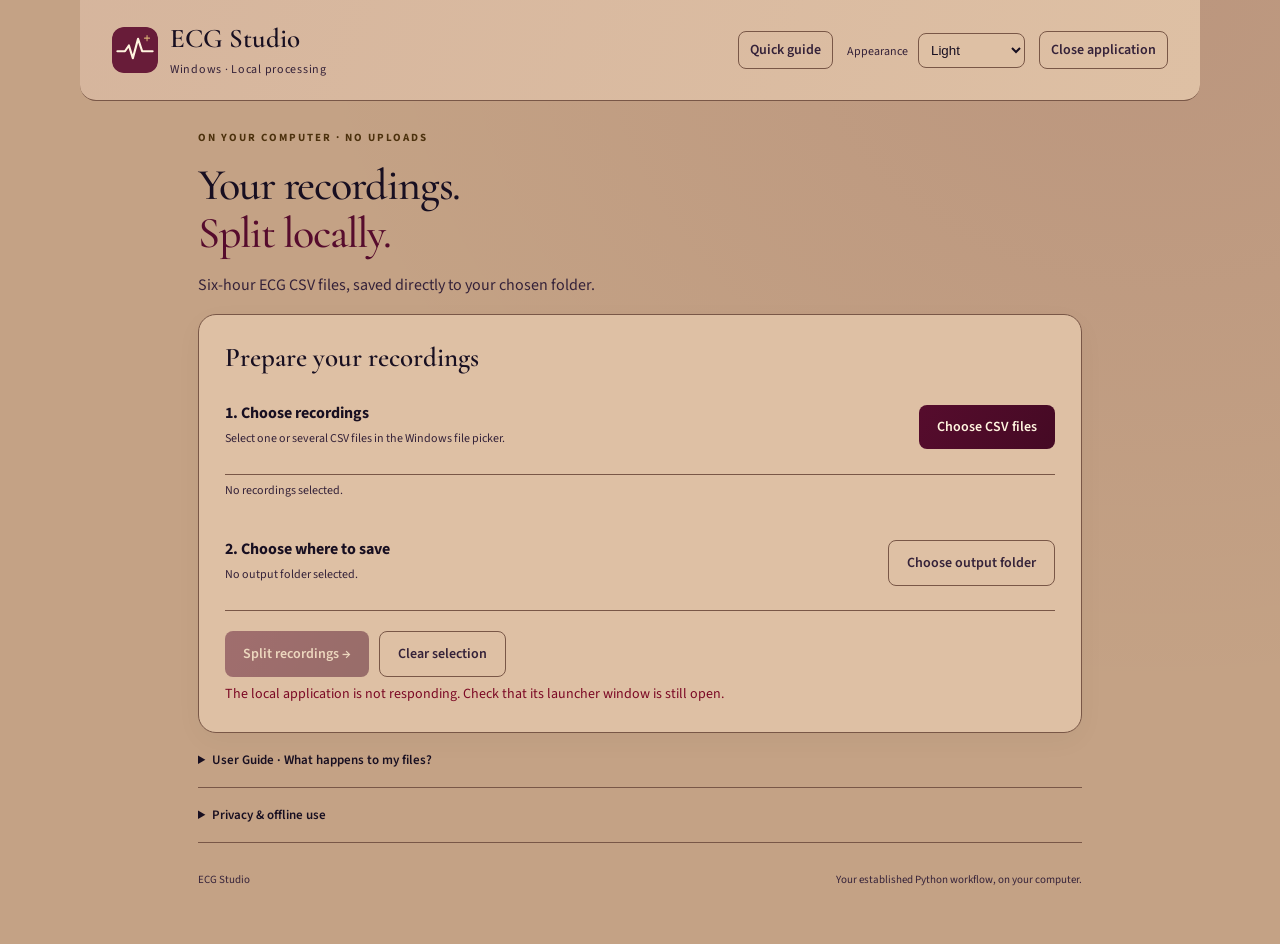
==== ECG_Studio_Windows/frontend/index.html @ 80320006 "Add standalone Windows version" ====
<!doctype html><html lang="en"><head><meta charset="utf-8"><meta name="viewport" content="width=device-width,initial-scale=1"><meta name="desktop-token" content="__SESSION_TOKEN__"><title>ECG Studio · Windows</title><link rel="icon" href="assets/favicon.png"><link rel="stylesheet" href="styles.css"><link rel="stylesheet" href="desktop.css"><script src="desktop.js" defer></script></head>
<body><header><a class="brand" href="/"><img class="brand-icon" src="assets/logo.svg" width="46" height="46" alt=""><span>ECG Studio<small>Windows · Local processing</small></span></a><div class="header-tools"><button id="quick-guide" class="secondary">Quick guide</button><label>Appearance <select id="theme"><option value="light">Light</option><option value="dark">OLED Dark</option><option value="colored">Colour</option></select></label><button id="quit" class="secondary">Close application</button></div></header>
<main><div class="eyebrow">ON YOUR COMPUTER · NO UPLOADS</div><h1>Your recordings.<br><em>Split locally.</em></h1><p class="intro">Six-hour ECG CSV files, saved directly to your chosen folder.</p><section class="workspace"><h2>Prepare your recordings</h2><div class="desktop-step"><div><strong>1. Choose recordings</strong><p class="fine">Select one or several CSV files in the Windows file picker.</p></div><button id="choose-files">Choose CSV files</button></div><div id="selected"><p class="fine">No recordings selected.</p></div><div class="desktop-step"><div><strong>2. Choose where to save</strong><p id="output-root" class="fine path">No output folder selected.</p></div><button id="choose-folder" class="secondary">Choose output folder</button></div><div class="actions"><button id="start" disabled>Split recordings →</button><button id="clear" class="secondary">Clear selection</button><button id="cancel" class="secondary" hidden>Stop batch</button></div><p id="status" role="status" aria-live="polite">Choose recordings and an output folder to begin.</p></section>
<section id="results-section" hidden><div class="section-head"><h2>Processing & saved files</h2><button id="open-batch" class="secondary">Open batch folder</button></div><p id="batch-path" class="fine path"></p><div id="results" aria-live="polite"></div></section>
<details><summary>User Guide · What happens to my files?</summary><p>Your original recordings stay unchanged. Each run creates a new ECG_Studio folder inside the destination you choose. Each input has its own numbered subfolder, containing its six-hour CSV files. Completed outputs stay on your computer until you delete them.</p><p>Reads 100,000 rows per chunk. Invalid timestamps and non-numeric/missing signal values are discarded, as in your original script. The first valid timestamp starts the first six-hour window. A final partial window is kept. No resampling, filtering, sorting or timezone correction is added.</p><p>Expected format: comma-separated text with timestamp, ECG raw and ECG millivolt columns. Timestamps follow <code>2026-06-18 08:52:24.000</code>. Output names and all six columns match the original Python workflow. Comments are not copied into output files. A header row can count as discarded.</p><p>Large recordings need free space for expanded CSV outputs. Admission checks estimate six times the input size plus a reserve; actual output size varies. Files run sequentially. Stop batch takes effect after the current chunk is written; the current incomplete output is removed, and earlier completed recordings remain.</p></details>
<details><summary>Privacy & offline use</summary><p>This application runs only on this computer at a local 127.0.0.1 address. It makes no external service requests, uploads no recordings and uses locally bundled fonts. No Render account, Vercel deployment, Python installation or internet connection is needed to process files.</p><p>Processing summaries may contain local filenames, output paths and row counts. They are saved in your selected batch folder. They contain no ECG sample values. Keep output folders and recordings out of public repositories.</p><p>Closing the browser tab does not stop the application. Use Close application, or return to the still-open launcher window. If you launch another copy, it opens a separate local session.</p></details><footer>ECG Studio <span>Your established Python workflow, on your computer.</span></footer></main>
<dialog id="guide-dialog" aria-labelledby="guide-title"><div class="dialog-head"><h2 id="guide-title">Quick guide</h2><button id="close-guide" class="secondary">Close</button></div><ol><li>Choose your CSV recordings.</li><li>Choose an output folder with enough free space.</li><li>Click Split recordings, then Open output folder when complete.</li></ol><div class="example"><strong>Example</strong><p>First valid sample: 08:52:24. A sample exactly at 14:52:24 belongs in the second window.</p></div><p class="fine">Keep the launcher window open while working. No recording uploads or cloud connection settings are needed.</p></dialog></body></html>
---- ECG_Studio_Windows/frontend/styles.css ----
@font-face{font-family:"Source Sans 3";font-style:normal;font-weight:400;font-display:swap;src:url("assets/fonts/source-sans-400.ttf") format("truetype")}
@font-face{font-family:"Source Sans 3";font-style:normal;font-weight:600;font-display:swap;src:url("assets/fonts/source-sans-600.ttf") format("truetype")}
@font-face{font-family:"Source Sans 3";font-style:normal;font-weight:700;font-display:swap;src:url("assets/fonts/source-sans-700.ttf") format("truetype")}
@font-face{font-family:"Cormorant Garamond";font-style:normal;font-weight:500;font-display:swap;src:url("assets/fonts/cormorant-500.ttf") format("truetype")}
@font-face{font-family:"Cormorant Garamond";font-style:normal;font-weight:600;font-display:swap;src:url("assets/fonts/cormorant-600.ttf") format("truetype")}
:root{color-scheme:light;--bg:#c4a285;--surface:#dec0a4;--ink:#180f21;--muted:#352239;--accent:#560c2d;--line:#795747;--soft:#cfaa8e;--gold:#4c310d;--success:#063e27;--button-ink:#fff4df;--action:#560c2d;--error:#7b0824}*{box-sizing:border-box}body{margin:0;background:var(--bg);color:var(--ink);font:16px/1.55 "Source Sans 3",system-ui,-apple-system,Segoe UI,sans-serif}body[data-theme=dark]{color-scheme:dark;--bg:#000;--surface:#13030b;--ink:#fff3e8;--muted:#edc3d5;--accent:#ff9bbe;--line:#9a5370;--soft:#260818;--gold:#f0c47a;--success:#8ee3b5;--button-ink:#fff4df;--action:#9f0b3c;--error:#ff9db2}body[data-theme=colored]{color-scheme:dark;--bg:#130517;--surface:#350a2c;--ink:#fff3e8;--muted:#f2c5dd;--accent:#ffb6d2;--line:#b56b98;--soft:#4c1037;--gold:#f9ce85;--success:#9ee6bd;--button-ink:#fff4df;--action:#8b0636;--error:#ffb0c0}header{max-width:1120px;margin:auto;padding:22px 32px;display:flex;justify-content:space-between;align-items:center;gap:20px;flex-wrap:wrap;border-bottom:1px solid var(--line)}.brand{display:flex;align-items:center;gap:12px;color:var(--ink);text-decoration:none;font:600 27px "Cormorant Garamond",Georgia,serif}.brand small{display:block;font:12px "Source Sans 3",system-ui;color:var(--muted);letter-spacing:.06em;margin-top:6px}.mark{display:grid;place-items:center;background:linear-gradient(135deg,#a8234a,#531d3c);color:white;width:46px;height:46px;border-radius:14px;font:42px Georgia}header label{font-size:12px;color:var(--muted)}select{margin-left:8px;padding:8px;border:1px solid var(--line);border-radius:8px;background:var(--surface);color:var(--ink)}main{max-width:940px;margin:28px auto;padding:0 28px}.eyebrow{font-size:11px;font-weight:700;color:var(--gold);letter-spacing:.18em}h1{font:normal clamp(32px,4.5vw,44px)/1.1 "Cormorant Garamond",Georgia,serif;letter-spacing:-.025em;margin:15px 0}h1 em{color:var(--accent);font-style:normal}.intro{max-width:590px;color:var(--muted)}.steps{display:flex;gap:36px;font-size:12px;color:var(--muted);margin:28px 0}.steps span:first-child{color:var(--accent)}.workspace{background:var(--surface);border:1px solid var(--line);border-radius:18px;padding:26px}.section-head{display:flex;align-items:center;justify-content:space-between;gap:15px}h2{font:600 27px "Cormorant Garamond",Georgia,serif;margin:0 0 7px}h3{font-size:17px;margin:6px 0}p{margin:7px 0 16px}.section-head p,.drop p{color:var(--muted);font-size:13px}.badge{color:var(--gold);font-size:11px;white-space:nowrap}.drop{border:1.5px dashed var(--line);border-radius:12px;background:var(--soft);text-align:center;padding:24px 16px;margin-top:18px}.drop.over{border-color:var(--accent)}.upload-icon{font-size:25px;color:var(--accent)}button,.button{font:600 14px "Source Sans 3",system-ui;display:inline-block;border:0;border-radius:8px;padding:12px 18px;background:linear-gradient(120deg,var(--action),color-mix(in srgb,var(--action) 80%,#000));color:var(--button-ink);cursor:pointer;text-decoration:none}button:disabled{opacity:.45;cursor:not-allowed}.secondary{background:transparent!important;color:var(--muted)!important;border:1px solid var(--line)}button:focus-visible,.button:focus-visible,summary:focus-visible,select:focus-visible{outline:3px solid var(--gold);outline-offset:3px}input[type=file]{display:block;margin:12px auto;max-width:100%;font-size:12px}.fine{font-size:12px!important;color:var(--muted)}.actions{display:flex;gap:10px;margin-top:20px;flex-wrap:wrap}#notice{font-size:13px;margin:16px 0 0;color:var(--muted)}.file-row{padding:12px 0;display:flex;justify-content:space-between;gap:15px;border-bottom:1px solid var(--line);font-size:13px;overflow-wrap:anywhere}.job{background:var(--surface);padding:22px;border:1px solid var(--line);border-radius:12px;margin:16px 0}.job h3{overflow-wrap:anywhere}.job .actions{margin-top:12px}.error{color:var(--error)}.success{color:var(--success)}progress{display:block;width:100%;height:9px;margin:15px 0;accent-color:var(--accent)}.output{display:flex;align-items:center;justify-content:space-between;gap:12px;padding:10px 0;border-bottom:1px solid var(--line);font-size:12px;overflow-wrap:anywhere}.output button{padding:7px 10px}#results-section{margin:32px 0}details{border-bottom:1px solid var(--line);padding:17px 0;font-size:13px}summary{cursor:pointer;font-weight:600}details p{margin-top:12px;color:var(--muted)}footer{display:flex;justify-content:space-between;gap:16px;padding:28px 0;color:var(--muted);font-size:11px}@media(max-width:580px){header{padding:18px;flex-wrap:wrap}.brand{font-size:21px}main{padding:0 16px;margin-top:30px}.workspace{padding:18px}.section-head{align-items:flex-start}.badge{display:none}.steps{gap:22px}footer{display:block}footer span{display:block;margin-top:5px}}@media(prefers-reduced-motion:reduce){*{scroll-behavior:auto}}

.brand-icon{flex-shrink:0;border-radius:12px}.header-tools{display:flex;align-items:center;justify-content:flex-end;gap:14px;flex-wrap:wrap}.header-tools nav{display:flex;flex-wrap:wrap;gap:7px}.header-tools button{padding:8px 11px}.header-tools label{white-space:nowrap}.brand{flex-shrink:0}body{background-image:radial-gradient(ellipse at 90% 0%,color-mix(in srgb,var(--accent) 8%,transparent),transparent 52%)}.workspace{box-shadow:0 8px 28px #00000009}.button:hover,button:not(:disabled):hover{filter:brightness(1.08)}a{color:var(--accent)}dialog{max-width:560px;width:calc(100% - 32px);max-height:85vh;overflow:auto;border:1px solid var(--line);border-radius:16px;padding:24px;background:var(--surface);color:var(--ink);font:16px/1.55 "Source Sans 3",system-ui}dialog::backdrop{background:#0e0516b8}.dialog-head{display:flex;align-items:center;justify-content:space-between;gap:12px}.dialog-head h2{margin:0}dialog ol{padding-left:23px}dialog li{padding:7px 0}.example{background:var(--soft);border-left:3px solid var(--gold);padding:13px 16px;border-radius:4px}.example p{margin:5px 0}#share-address{display:block;width:100%;padding:12px;background:var(--soft);border:1px solid var(--line);border-radius:6px;color:var(--ink);font:inherit;margin:9px 0 15px}#sharing-status:empty{display:none}button:focus-visible,input:focus-visible{outline:3px solid var(--gold);outline-offset:3px}@media(max-width:760px){header{align-items:flex-start}.header-tools{justify-content:flex-start;gap:10px}.header-tools nav{order:2;width:100%}.header-tools label{order:1}.brand{font-size:25px}.brand-icon{width:42px;height:42px}}

header{background:linear-gradient(110deg,color-mix(in srgb,var(--surface) 94%,var(--accent)),var(--surface));border-radius:0 0 16px 16px}.drop{border-color:var(--line)}.connection-form{margin:14px 0;padding:16px;background:var(--soft);border-radius:10px}.connection-form label{display:block;font-weight:600;margin-bottom:7px}#service-url{display:block;width:100%;padding:11px;margin:0 0 12px;background:var(--surface);color:var(--ink);border:1px solid var(--line);border-radius:7px;font:inherit}#service-url::placeholder{color:var(--muted);opacity:1}.connection-form .fine{margin-top:12px}#service.error{color:var(--error)}
---- ECG_Studio_Windows/frontend/desktop.css ----
.desktop-step{display:flex;justify-content:space-between;align-items:center;gap:20px;padding:20px 0;border-bottom:1px solid var(--line)}.desktop-step p{margin:5px 0}.path{overflow-wrap:anywhere;word-break:break-word}.desktop-step button{flex-shrink:0}#status{font-size:14px;margin-bottom:0}button[hidden],section[hidden]{display:none!important}#selected{max-height:230px;overflow:auto}#output-root{max-width:560px}@media(max-width:580px){.desktop-step{align-items:flex-start;flex-direction:column;gap:10px}}.closed{padding:32px;background:var(--surface);border-radius:14px}.state-label{font-weight:600;text-transform:capitalize}
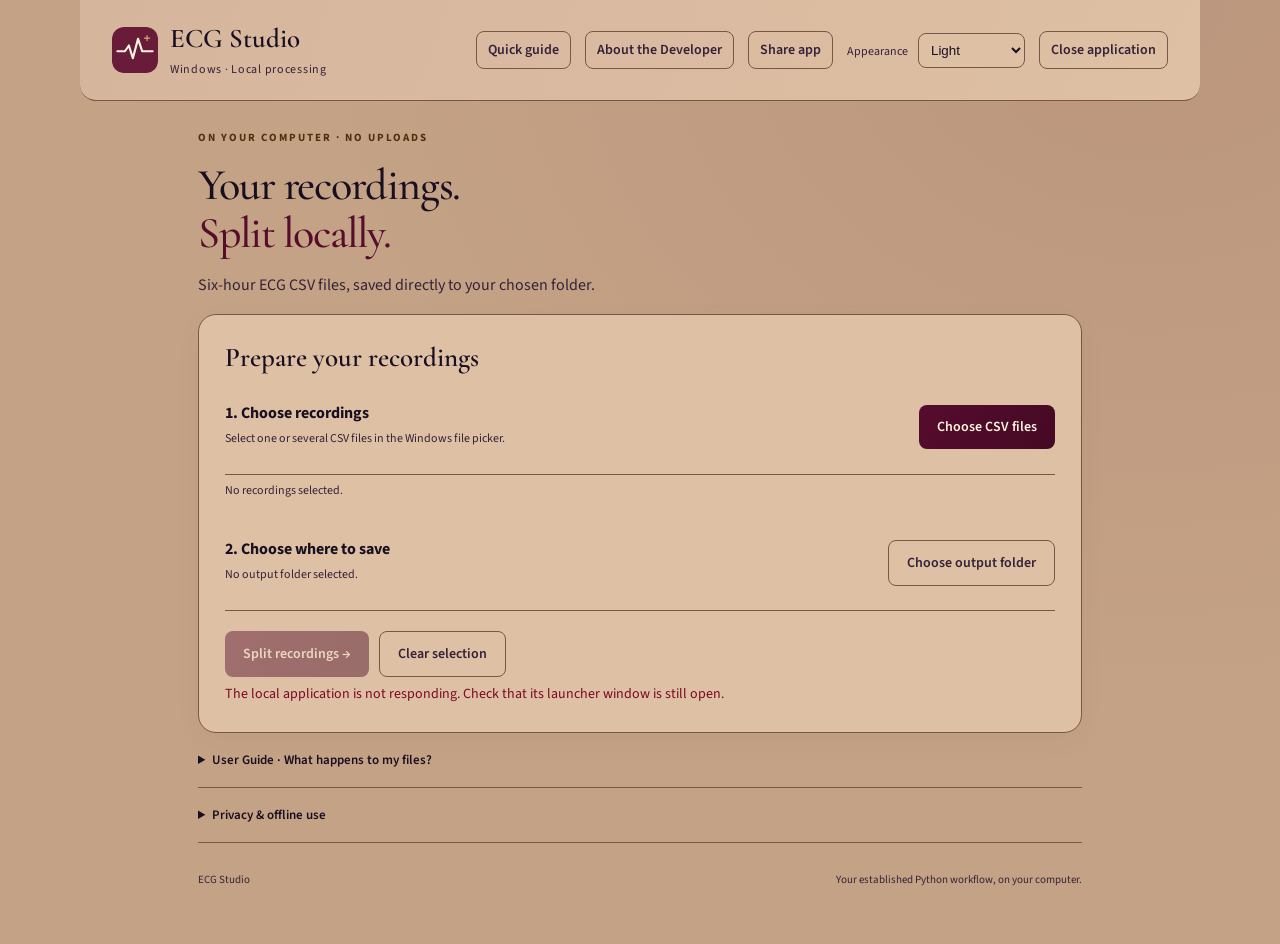
==== commit fd3db39f: "Update 1" ====
--- a/ECG_Studio_Windows/frontend/index.html
+++ b/ECG_Studio_Windows/frontend/index.html
@@ -1,7 +1,7 @@
-<!doctype html><html lang="en"><head><meta charset="utf-8"><meta name="viewport" content="width=device-width,initial-scale=1"><meta name="desktop-token" content="__SESSION_TOKEN__"><title>ECG Studio · Windows</title><link rel="icon" href="assets/favicon.png"><link rel="stylesheet" href="styles.css"><link rel="stylesheet" href="desktop.css"><script src="desktop.js" defer></script></head>
-<body><header><a class="brand" href="/"><img class="brand-icon" src="assets/logo.svg" width="46" height="46" alt=""><span>ECG Studio<small>Windows · Local processing</small></span></a><div class="header-tools"><button id="quick-guide" class="secondary">Quick guide</button><label>Appearance <select id="theme"><option value="light">Light</option><option value="dark">OLED Dark</option><option value="colored">Colour</option></select></label><button id="quit" class="secondary">Close application</button></div></header>
+<!doctype html><html lang="en"><head><meta charset="utf-8"><meta name="viewport" content="width=device-width,initial-scale=1"><meta name="desktop-token" content="__SESSION_TOKEN__"><title>ECG Studio · Windows</title><link rel="icon" href="assets/favicon.png"><link rel="stylesheet" href="styles.css"><link rel="stylesheet" href="desktop.css"><script src="desktop.js" defer></script><script src="about.js" defer></script></head>
+<body><header><a class="brand" href="/"><img class="brand-icon" src="assets/logo.svg" width="46" height="46" alt=""><span>ECG Studio<small>Windows · Local processing</small></span></a><div class="header-tools"><button id="quick-guide" class="secondary">Quick guide</button><button id="about-developer" class="secondary">About the Developer</button><button id="share-desktop" class="secondary">Share app</button><label>Appearance <select id="theme"><option value="light">Light</option><option value="dark">OLED Dark</option><option value="colored">Colour</option></select></label><button id="quit" class="secondary">Close application</button></div></header>
 <main><div class="eyebrow">ON YOUR COMPUTER · NO UPLOADS</div><h1>Your recordings.<br><em>Split locally.</em></h1><p class="intro">Six-hour ECG CSV files, saved directly to your chosen folder.</p><section class="workspace"><h2>Prepare your recordings</h2><div class="desktop-step"><div><strong>1. Choose recordings</strong><p class="fine">Select one or several CSV files in the Windows file picker.</p></div><button id="choose-files">Choose CSV files</button></div><div id="selected"><p class="fine">No recordings selected.</p></div><div class="desktop-step"><div><strong>2. Choose where to save</strong><p id="output-root" class="fine path">No output folder selected.</p></div><button id="choose-folder" class="secondary">Choose output folder</button></div><div class="actions"><button id="start" disabled>Split recordings →</button><button id="clear" class="secondary">Clear selection</button><button id="cancel" class="secondary" hidden>Stop batch</button></div><p id="status" role="status" aria-live="polite">Choose recordings and an output folder to begin.</p></section>
 <section id="results-section" hidden><div class="section-head"><h2>Processing & saved files</h2><button id="open-batch" class="secondary">Open batch folder</button></div><p id="batch-path" class="fine path"></p><div id="results" aria-live="polite"></div></section>
 <details><summary>User Guide · What happens to my files?</summary><p>Your original recordings stay unchanged. Each run creates a new ECG_Studio folder inside the destination you choose. Each input has its own numbered subfolder, containing its six-hour CSV files. Completed outputs stay on your computer until you delete them.</p><p>Reads 100,000 rows per chunk. Invalid timestamps and non-numeric/missing signal values are discarded, as in your original script. The first valid timestamp starts the first six-hour window. A final partial window is kept. No resampling, filtering, sorting or timezone correction is added.</p><p>Expected format: comma-separated text with timestamp, ECG raw and ECG millivolt columns. Timestamps follow <code>2026-06-18 08:52:24.000</code>. Output names and all six columns match the original Python workflow. Comments are not copied into output files. A header row can count as discarded.</p><p>Large recordings need free space for expanded CSV outputs. Admission checks estimate six times the input size plus a reserve; actual output size varies. Files run sequentially. Stop batch takes effect after the current chunk is written; the current incomplete output is removed, and earlier completed recordings remain.</p></details>
 <details><summary>Privacy & offline use</summary><p>This application runs only on this computer at a local 127.0.0.1 address. It makes no external service requests, uploads no recordings and uses locally bundled fonts. No Render account, Vercel deployment, Python installation or internet connection is needed to process files.</p><p>Processing summaries may contain local filenames, output paths and row counts. They are saved in your selected batch folder. They contain no ECG sample values. Keep output folders and recordings out of public repositories.</p><p>Closing the browser tab does not stop the application. Use Close application, or return to the still-open launcher window. If you launch another copy, it opens a separate local session.</p></details><footer>ECG Studio <span>Your established Python workflow, on your computer.</span></footer></main>
-<dialog id="guide-dialog" aria-labelledby="guide-title"><div class="dialog-head"><h2 id="guide-title">Quick guide</h2><button id="close-guide" class="secondary">Close</button></div><ol><li>Choose your CSV recordings.</li><li>Choose an output folder with enough free space.</li><li>Click Split recordings, then Open output folder when complete.</li></ol><div class="example"><strong>Example</strong><p>First valid sample: 08:52:24. A sample exactly at 14:52:24 belongs in the second window.</p></div><p class="fine">Keep the launcher window open while working. No recording uploads or cloud connection settings are needed.</p></dialog></body></html>
+<dialog id="guide-dialog" aria-labelledby="guide-title"><div class="dialog-head"><h2 id="guide-title">Quick guide</h2><button id="close-guide" class="secondary">Close</button></div><ol><li>Choose your CSV recordings.</li><li>Choose an output folder with enough free space.</li><li>Click Split recordings, then Open output folder when complete.</li></ol><div class="example"><strong>Example</strong><p>First valid sample: 08:52:24. A sample exactly at 14:52:24 belongs in the second window.</p></div><p class="fine">Keep the launcher window open while working. No recording uploads or cloud connection settings are needed.</p></dialog><dialog id="about-dialog" aria-labelledby="about-title"><div class="dialog-head"><h2 id="about-title">About ECG Studio</h2><button class="secondary" data-dismiss="about-dialog">Close</button></div><div class="about-product"><img src="assets/icon-512.png" width="72" height="72" alt="ECG Studio logo"><div><strong>ECG Studio</strong><p class="fine">Version 1.1.0 · Windows 64-bit</p></div></div><h3>About the Developer</h3><div class="developer-profile"><img id="developer-portrait" width="112" height="112" alt="Developer portrait" hidden><div><h3 id="developer-name">Progress Ajayi</h3><p id="developer-role" hidden></p></div></div><p id="developer-biography" hidden></p><ul id="developer-qualifications" hidden></ul><div id="developer-links" class="actions" hidden></div><p class="fine">ECG Studio processes recordings locally using the established Python splitting workflow. Original recordings stay unchanged.</p></dialog><dialog id="share-dialog" aria-labelledby="share-title"><div class="dialog-head"><h2 id="share-title">Share ECG Studio</h2><button class="secondary" data-dismiss="share-dialog">Close</button></div><p>Send the Windows setup file to the person who needs the app:</p><p><strong>ECG_Studio_Setup_1.1.0.exe</strong></p><p>The recipient runs the installer and opens ECG Studio from the Start menu. No separate Python installation or cloud account is needed.</p><div id="public-download" hidden><label for="download-address">Public download link</label><input id="download-address" type="url" readonly><div class="actions"><button id="copy-download">Copy download link</button><button id="native-share-download" class="secondary">Share download link</button></div></div><p id="share-feedback" class="fine" role="status" aria-live="polite"></p><p class="fine">The local 127.0.0.1 address works only on this computer. Share the installer or a published download link, never recording files or the local app address.</p></dialog></body></html>
--- a/ECG_Studio_Windows/frontend/desktop.css
+++ b/ECG_Studio_Windows/frontend/desktop.css
@@ -1 +1,3 @@
 .desktop-step{display:flex;justify-content:space-between;align-items:center;gap:20px;padding:20px 0;border-bottom:1px solid var(--line)}.desktop-step p{margin:5px 0}.path{overflow-wrap:anywhere;word-break:break-word}.desktop-step button{flex-shrink:0}#status{font-size:14px;margin-bottom:0}button[hidden],section[hidden]{display:none!important}#selected{max-height:230px;overflow:auto}#output-root{max-width:560px}@media(max-width:580px){.desktop-step{align-items:flex-start;flex-direction:column;gap:10px}}.closed{padding:32px;background:var(--surface);border-radius:14px}.state-label{font-weight:600;text-transform:capitalize}
+
+.about-product,.developer-profile{display:flex;align-items:center;gap:16px;margin:18px 0}.about-product img{border-radius:16px}.developer-profile img{object-fit:cover;border-radius:12px}.about-product p{margin:2px 0}#developer-biography{white-space:pre-line}#download-address{display:block;width:100%;padding:10px;background:var(--soft);color:var(--ink);border:1px solid var(--line);border-radius:7px;font:inherit;margin:10px 0}#developer-links a{display:inline-block;padding:7px 12px;border:1px solid var(--line);border-radius:7px}dialog[open]{scrollbar-gutter:stable}@media(max-width:580px){.developer-profile{align-items:flex-start;flex-wrap:wrap}}
